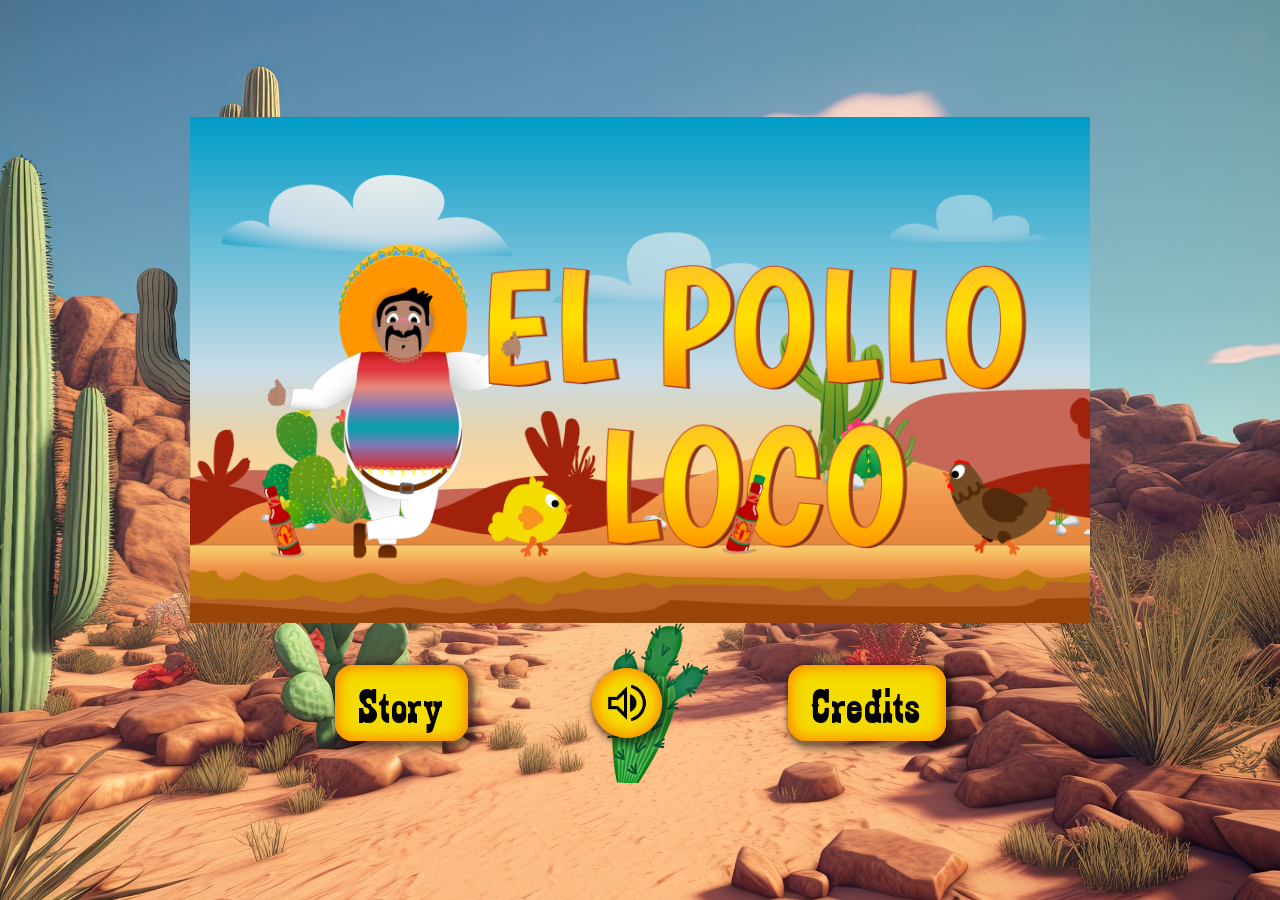
==== index.html @ 28e0bf61 "cleanup "game"-code; add "gameover"-flag" ====
<!DOCTYPE html>
<html lang="en">
<head>
  <meta charset="UTF-8">
  <meta name="viewport" content="width=device-width, initial-scale=1.0">
  <meta name="description" content="In this 2D game, you fight against hordes of chickens and a giant monster chicken in the Mexican pampas. Defeat them and enjoy the clucking and squawking of the crazy feathered creatures!">
  <link rel="icon" type="image/x-icon" href="./assets/favicon.png">
  <title>El pollo loco</title>
  <link rel="stylesheet" href="style.css">
  <script src="./constants/statusBarImages.js"></script>
  <script src="./constants/collectible-Images.js"></script>
  <script src="./constants/enemies-Images.js"></script>
  <script src="./constants/character-Images.js"></script>
  <script src="./models/sounds.class.js"></script>
  <script src="./models/drawable-object.class.js"></script>
  <script src="./models/movable-object.class.js"></script>
  <script src="./models/collectable-object.class.js"></script>
  <script src="./models/character.class.js"></script>
  <script src="./models/chicken.class.js"></script>
  <script src="./models/baby-chicken.class.js"></script>
  <script src="./models/cloud.class.js"></script>
  <script src="./models/status-bar.class.js"></script>
  <script src="./models/coin.class.js"></script>
  <script src="./models/bottle.class.js"></script>
  <script src="./models/world.class.js"></script>
  <script src="./models/dead-chicken.class.js"></script>
  <script src="./models/dead-babychicken.class.js"></script>
  <script src="./models/background-object.class.js"></script>
  <script src="./models/keyboard.class.js"></script>
  <script src="./models/level.class.js"></script>
  <script src="./models/endboss.class.js"></script>
  <script src="./models/throwable-object.class.js"></script>
  <script src="./levels/level1.js"></script>
  <script src="./js/game.js" defer></script>
  <script src="./js/navigation.js"></script>
</head>
<body onload="init()">

  <div class="container">
    <picture class="bg-picture">
      <source media="(min-width: 1200px)" srcset="./assets/backgrounds/desert-cacti-nature-xl.png"/>
      <source media="(min-width: 800px)" srcset="./assets/backgrounds/desert-cacti-nature-l.png"/>
      <source media="(min-width: 480px)" srcset="./assets/backgrounds/desert-cacti-nature-m.png"/>
      <source media="(min-width: 320px)" srcset="./assets/backgrounds/desert-cacti-nature-s.png"/>
      <img 
        src="./assets/backgrounds/desert-cacti-nature-xl.png" 
        alt="graphic of a desert" 
        class="bg-image">
    </picture>

    <div class="game vertical">
      <h1 id="title" class="d-none">El pollo loco</h1>
      <div id="frame" class="frame">
        <canvas id="canvas" width="720" height="480" class="d-none"></canvas>
        <div id="overlay">
          <!-- braucht es den parent-div eigentlich? -->
          <div id="informations" class="content-frame">
            <img src="./img/9_intro_outro_screens/start/startscreen_1.png" alt="start image El Pollo loco" class="content-frame">
          </div>
        </div>
      </div>
        
      <div id="infoBtns" class="buttons-div">
        <button class="title-button big" onclick="displayContent('story')">Story</button>
        <img src="./assets/dancing-cactus.gif" alt="dancing cactus" class="cactus" >
        <img id="soundIcon" src="./assets/volume_off.png" class="title-button circle sound icon">
        <button class="title-button big" onclick="displayContent('credits')">Credits</button>
      </div>

      <div id="gameBtns" class="buttons-div d-none">
        <img src="./assets/home.png" class="title-button circle icon" onclick="interruptGame()">
        <img id="muteBtn" src="./assets/volume_off.png" class="title-button circle icon gameBtn">
        <img src="./assets/fullscreen.png" class="title-button circle icon gameBtn" title="fullscreen mode" onclick="console.log('fullscreen')">
        <button class="title-button big restart d-none" onclick="home()">Restart</button>
      </div>
  </div>
</body>
</html>

<!-- https://www.youtube.com/watch?v=tlcEXDGo0oY -->
---- style.css ----
* {
  margin: 0;
  padding: 0;
  box-sizing: border-box;
}

@font-face {
  font-family: 'Zabars';
  src: url('./fonts/Zabars.ttf') format('truetype');
}

body {
  background-color: rgb(207, 138, 92);
  /* back#ground-color: rgb(123, 171, 185); */
  /* background-color: rgb(239, 188, 122); */
  /* background-color: linear-gradient(to bottom, rgb(123, 171, 185), rgb(207, 138, 92)); */
  font-family: 'Zabars', Arial, Helvetica, sans-serif;
}

.container {
  position: relative;
  display: flex;
  justify-content: center; /* zentriert Canvas */
  align-items: center;     /* zentriert vertikal */
  height: 100vh;           /* volle Höhe */
  overflow: hidden;        /* Bild nicht rausstehen lassen */
}

.cont-gap {
  gap: 40px;
}

/* Bild wie Background */
.bg-picture, 
.bg-image {
  position: absolute;
  top: 0;
  left: 0;
  width: 100%;
  height: 100%;
}

.bg-image {
  object-fit: cover;  /* genau wie background-size: cover */
  z-index: -1;        /* nach hinten legen */
}

h1 {
  font-size: 56px;
  color: rgb(244, 220, 0);
  letter-spacing: 4px;
  text-shadow: 4px 4px 4px rgb(0, 0, 0, 0.5);
}

.game {
  position: relative;
  z-index: 1;
  text-align: center;
}

.vertical {
  display: flex;
  flex-direction: column;
  /* gap: 32px */
}

canvas {
  display: block;
  margin: 0 auto;
  background-color: black;
}


.content-frame {
  max-width: 900px;
  min-width: 610px; /*neu, da credits sonst zu schmal*/
  height: 506px;
}

.buttons-div {
  max-width: 900px;
  height: auto;
  display: flex;
  justify-content: center;
  align-items: center;
  gap: 80px;
}

.cactus {
  width: 160px;
  height: 160px;
  position: relative;
}

.title-button {
  border: none;
  outline: none;
  background-color:rgb(244, 220, 0);
  box-shadow: inset 0 0 18px rgb(255, 140, 0),
    inset 0 0 12px rgb(255, 140, 0),
    2px 2px 3px 3px rgb(0, 0, 0, 0.2),
    4px 4px 6px 5px rgb(0, 0, 0, 0.35);
  border-radius: 18px;
  font-family: 'Zabars';
  cursor: pointer;
}

.big {
  padding: 14px 24px 8px;
  font-size: 48px;
  letter-spacing: 1.5px;
}

.medium {
  box-shadow: inset 0 0 13px rgb(255, 140, 0),
    inset 0 0 10px rgb(255, 140, 0);
  padding: 10px 20px 8px;
  font-size: 32px;
  letter-spacing: 1.5px;
}

.medium:hover {
  box-shadow: 3px 3px 6px 2px rgb(255, 140, 0, 0.7),
    -3px -3px 6px 2px rgb(255, 140, 0, 0.7);
  transition: all 225ms ease-in-out;
}

.icon {
  width: 70px;
  height: 70px;
}

.home {
  width: 65px;
  height: 50px;
  padding: 6px 12px;
}

.big:hover,
.circle:hover {
  box-shadow: -8px -8px 20px 6px rgb(255, 140, 0),
    8px 8px 20px 6px rgb(255, 140, 0);
  transition: all 225ms ease-in-out;
}

.circle {
  border-radius: 50px;
  padding: 10px;
}

.sound {
  position: absolute;
  margin-right:26px;
}

h1 {
  margin-bottom: 32px;
}

.content {
  background-color: rgb(254, 243, 185);
  border-radius: 24px;
  padding: 36px;
  letter-spacing: 0.9px;
  font-size: 36px;
  line-height: 40px;
  color: rgb(84, 39, 7);
  display: flex;
  flex-direction: column;
  row-gap: 26px;
}

.middle {
  display: flex;
  flex-direction: column;
  align-items: center;
}

.key {
  border: 2px solid rgb(84, 39, 7);
  border-radius: 12px;
  width: 50px;
  height: 50px;
  padding: 3px;
}

.moves td > img:nth-of-type(3) {
  padding: 0 12px;
}

table {
  border-collapse: collapse;
}

table a {
  color: rgb(127, 80, 29);
  text-decoration: none;
}

td, td > img {
  text-align: left;
  vertical-align: middle;
  height: 58px;
}

.moves tr > td:first-of-type {
  width: 130px;
}

.moves span {
  padding: 4px 12px 5px;
}

.credits tr > td:first-of-type {
  width: 260px;
}

.credits td {
  height: 44px;
  font-size: 32px;
}

/* final sequence */
.gameover {
  position: relative;
  width: 720px;
  height: 480px;
}

.gameover > img {
  width: 100%;
  height: 100%;
}

.frame {
  width: 900px; 
  height: 506px; 
  position: relative; 
  display: flex; 
  justify-content:center;
}

.overlay {
  position: absolute;
  inset: 0;
  z-index: 6;
  animation: scaleFinalImage 1.5s ease-in-out forwards;

  /* background-color: brown; */
  /* margin: auto; */
}

@keyframes scaleFinalImage {
  0% {
    scale: 0.3;
  }
  30% {
    scale: 0.3;
  }
  100% {
    scale: 0.75;
  }
}

.d-none {
  display: none;
}


/* .container {
  
  position: relative;
  width: 100%;
  height: 100vh; */
  /* background-color: rgb(239, 188, 122); */
/* } */

/* .container > img {
  width: 1900px;
  height: auto;
  object-fit: cover;

    position: absolute;
  top: 0;
  left: 0;
  bottom: 0;
  right: 0;
} */

/* .container > picture { */
/* .container > img { */
  /* position: relative; */
  /* width: 1600px; */
  /* height: 100%; */

  /* object-fit: cover;
} */

/* .game { */
  /* position: absolute;
  top: 0;
  left: 0;
  bottom: 0;
  right: 0; */

  /* width: auto;
  margin: auto;
  z-index: 2;
    display: flex;
  flex-direction: column;
  align-items: center;
  justify-content: center;
} */

/* canvas { */
  /* position: absolute;
  top: 0;
  left: 0;
  bottom: 0;
  right: 0;
  width: auto;
  margin: auto;
  z-index: 2; */

  /* background-color: black;
} */
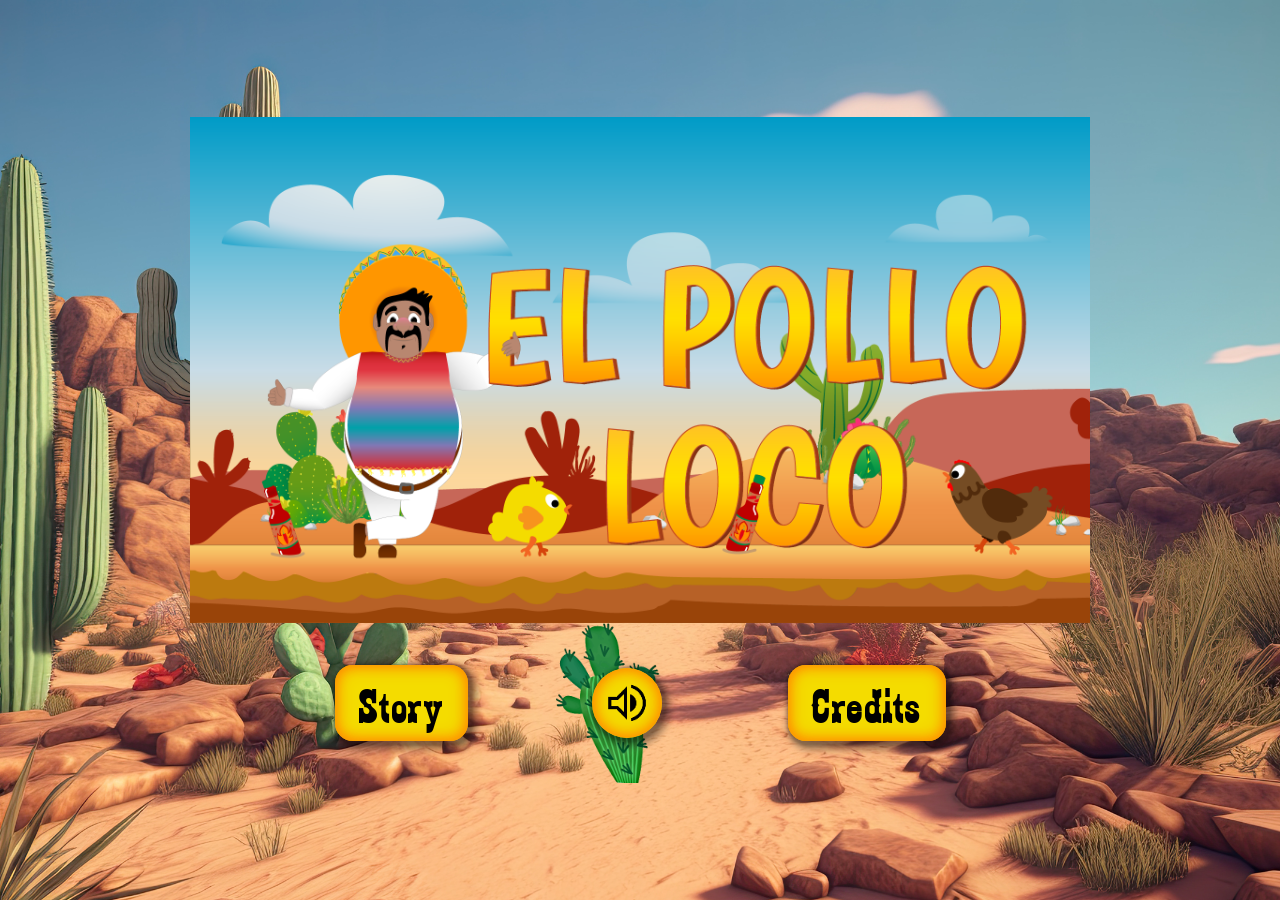
==== commit 973761e5: "html and css shortened; adapt relied functions, move three functions from world to game.js" ====
--- a/index.html
+++ b/index.html
@@ -1,80 +1,74 @@
 <!DOCTYPE html>
 <html lang="en">
-<head>
-  <meta charset="UTF-8">
-  <meta name="viewport" content="width=device-width, initial-scale=1.0">
-  <meta name="description" content="In this 2D game, you fight against hordes of chickens and a giant monster chicken in the Mexican pampas. Defeat them and enjoy the clucking and squawking of the crazy feathered creatures!">
-  <link rel="icon" type="image/x-icon" href="./assets/favicon.png">
-  <title>El pollo loco</title>
-  <link rel="stylesheet" href="style.css">
-  <script src="./constants/statusBarImages.js"></script>
-  <script src="./constants/collectible-Images.js"></script>
-  <script src="./constants/enemies-Images.js"></script>
-  <script src="./constants/character-Images.js"></script>
-  <script src="./models/sounds.class.js"></script>
-  <script src="./models/drawable-object.class.js"></script>
-  <script src="./models/movable-object.class.js"></script>
-  <script src="./models/collectable-object.class.js"></script>
-  <script src="./models/character.class.js"></script>
-  <script src="./models/chicken.class.js"></script>
-  <script src="./models/baby-chicken.class.js"></script>
-  <script src="./models/cloud.class.js"></script>
-  <script src="./models/status-bar.class.js"></script>
-  <script src="./models/coin.class.js"></script>
-  <script src="./models/bottle.class.js"></script>
-  <script src="./models/world.class.js"></script>
-  <script src="./models/dead-chicken.class.js"></script>
-  <script src="./models/dead-babychicken.class.js"></script>
-  <script src="./models/background-object.class.js"></script>
-  <script src="./models/keyboard.class.js"></script>
-  <script src="./models/level.class.js"></script>
-  <script src="./models/endboss.class.js"></script>
-  <script src="./models/throwable-object.class.js"></script>
-  <script src="./levels/level1.js"></script>
-  <script src="./js/game.js" defer></script>
-  <script src="./js/navigation.js"></script>
-</head>
-<body onload="init()">
+  <head>
+    <meta charset="UTF-8">
+    <meta name="viewport" content="width=device-width, initial-scale=1.0">
+    <meta name="description" content="In this 2D game, you fight against hordes of chickens and a giant monster chicken in the Mexican pampas. Defeat them and enjoy the clucking and squawking of the crazy feathered creatures!">
+    <link rel="icon" type="image/x-icon" href="./assets/favicon.png">
+    <title>El pollo loco</title>
+    <link rel="stylesheet" href="style.css">
+    <script src="./constants/statusBarImages.js"></script>
+    <script src="./constants/collectible-Images.js"></script>
+    <script src="./constants/enemies-Images.js"></script>
+    <script src="./constants/character-Images.js"></script>
+    <script src="./models/sounds.class.js"></script>
+    <script src="./models/drawable-object.class.js"></script>
+    <script src="./models/movable-object.class.js"></script>
+    <script src="./models/collectable-object.class.js"></script>
+    <script src="./models/character.class.js"></script>
+    <script src="./models/chicken.class.js"></script>
+    <script src="./models/baby-chicken.class.js"></script>
+    <script src="./models/cloud.class.js"></script>
+    <script src="./models/status-bar.class.js"></script>
+    <script src="./models/coin.class.js"></script>
+    <script src="./models/bottle.class.js"></script>
+    <script src="./models/world.class.js"></script>
+    <script src="./models/dead-chicken.class.js"></script>
+    <script src="./models/dead-babychicken.class.js"></script>
+    <script src="./models/background-object.class.js"></script>
+    <script src="./models/keyboard.class.js"></script>
+    <script src="./models/level.class.js"></script>
+    <script src="./models/endboss.class.js"></script>
+    <script src="./models/throwable-object.class.js"></script>
+    <script src="./levels/level1.js"></script>
+    <script src="./js/game.js" defer></script>
+    <script src="./js/templates.js"></script>
+  </head>
 
-  <div class="container">
-    <picture class="bg-picture">
-      <source media="(min-width: 1200px)" srcset="./assets/backgrounds/desert-cacti-nature-xl.png"/>
-      <source media="(min-width: 800px)" srcset="./assets/backgrounds/desert-cacti-nature-l.png"/>
-      <source media="(min-width: 480px)" srcset="./assets/backgrounds/desert-cacti-nature-m.png"/>
-      <source media="(min-width: 320px)" srcset="./assets/backgrounds/desert-cacti-nature-s.png"/>
-      <img 
-        src="./assets/backgrounds/desert-cacti-nature-xl.png" 
-        alt="graphic of a desert" 
-        class="bg-image">
-    </picture>
+  <body onload="init()">
+    <div class="container">
+      <picture class="bg-picture">
+        <source media="(min-width: 1200px)" srcset="./assets/backgrounds/desert-cacti-nature-xl.png"/>
+        <source media="(min-width: 800px)" srcset="./assets/backgrounds/desert-cacti-nature-l.png"/>
+        <source media="(min-width: 480px)" srcset="./assets/backgrounds/desert-cacti-nature-m.png"/>
+        <source media="(min-width: 320px)" srcset="./assets/backgrounds/desert-cacti-nature-s.png"/>
+        <img src="./assets/backgrounds/desert-cacti-nature-xl.png" alt="graphic of a desert" class="bg-image">
+      </picture>
 
-    <div class="game vertical">
-      <h1 id="title" class="d-none">El pollo loco</h1>
-      <div id="frame" class="frame">
-        <canvas id="canvas" width="720" height="480" class="d-none"></canvas>
-        <div id="overlay">
-          <!-- braucht es den parent-div eigentlich? -->
-          <div id="informations" class="content-frame">
-            <img src="./img/9_intro_outro_screens/start/startscreen_1.png" alt="start image El Pollo loco" class="content-frame">
-          </div>
+      <div class="display">
+        <h1 id="title" class="d-none">El pollo loco</h1>
+        <div id="frame" class="frame">
+          <canvas id="canvas" width="720" height="480" class="d-none"></canvas>
+          <div id="overlay" class="overlay">
+            <img src="./img/9_intro_outro_screens/start/startscreen_1.png" alt="start image El Pollo loco" class="overlay">
         </div>
       </div>
-        
+          
       <div id="infoBtns" class="buttons-div">
         <button class="title-button big" onclick="displayContent('story')">Story</button>
         <img src="./assets/dancing-cactus.gif" alt="dancing cactus" class="cactus" >
-        <img id="soundIcon" src="./assets/volume_off.png" class="title-button circle sound icon">
+        <img id="soundIcon" src="./assets/volume_off.png" class="title-button circle icon sound">
         <button class="title-button big" onclick="displayContent('credits')">Credits</button>
       </div>
 
-      <div id="gameBtns" class="buttons-div d-none">
+      <div id="gameBtns" class="buttons-div vertical-space d-none">
         <img src="./assets/home.png" class="title-button circle icon" onclick="interruptGame()">
         <img id="muteBtn" src="./assets/volume_off.png" class="title-button circle icon gameBtn">
         <img src="./assets/fullscreen.png" class="title-button circle icon gameBtn" title="fullscreen mode" onclick="console.log('fullscreen')">
         <button class="title-button big restart d-none" onclick="home()">Restart</button>
       </div>
-  </div>
-</body>
+    </div>
+  </body>
 </html>
 
-<!-- https://www.youtube.com/watch?v=tlcEXDGo0oY -->+<!--Tastencode: https://www.youtube.com/watch?v=tlcEXDGo0oY -->
--- a/style.css
+++ b/style.css
@@ -11,26 +11,19 @@
 
 body {
   background-color: rgb(207, 138, 92);
-  /* back#ground-color: rgb(123, 171, 185); */
-  /* background-color: rgb(239, 188, 122); */
-  /* background-color: linear-gradient(to bottom, rgb(123, 171, 185), rgb(207, 138, 92)); */
+  /* background-color: rgb(123, 171, 185); */
   font-family: 'Zabars', Arial, Helvetica, sans-serif;
 }
 
 .container {
   position: relative;
   display: flex;
-  justify-content: center; /* zentriert Canvas */
-  align-items: center;     /* zentriert vertikal */
-  height: 100vh;           /* volle Höhe */
-  overflow: hidden;        /* Bild nicht rausstehen lassen */
-}
-
-.cont-gap {
-  gap: 40px;
-}
-
-/* Bild wie Background */
+  justify-content: center;
+  align-items: center;
+  height: 100vh;
+  overflow: hidden;
+}
+
 .bg-picture, 
 .bg-image {
   position: absolute;
@@ -38,11 +31,16 @@
   left: 0;
   width: 100%;
   height: 100%;
-}
-
-.bg-image {
-  object-fit: cover;  /* genau wie background-size: cover */
-  z-index: -1;        /* nach hinten legen */
+  object-fit: cover;
+  /* z-index: -1;        nach hinten legen */
+}
+
+.display {
+  /* position: relative; */
+  z-index: 1;
+  text-align: center;
+  display: flex;
+  flex-direction: column;
 }
 
 h1 {
@@ -50,18 +48,15 @@
   color: rgb(244, 220, 0);
   letter-spacing: 4px;
   text-shadow: 4px 4px 4px rgb(0, 0, 0, 0.5);
-}
-
-.game {
-  position: relative;
-  z-index: 1;
-  text-align: center;
-}
-
-.vertical {
-  display: flex;
-  flex-direction: column;
-  /* gap: 32px */
+  margin-bottom: 32px;
+}
+
+.frame {
+  width: 900px; 
+  height: 506px; 
+  position: relative; 
+  display: flex; 
+  justify-content:center;
 }
 
 canvas {
@@ -70,13 +65,13 @@
   background-color: black;
 }
 
-
-.content-frame {
+.overlay {
   max-width: 900px;
   min-width: 610px; /*neu, da credits sonst zu schmal*/
   height: 506px;
 }
 
+
 .buttons-div {
   max-width: 900px;
   height: auto;
@@ -86,10 +81,8 @@
   gap: 80px;
 }
 
-.cactus {
-  width: 160px;
-  height: 160px;
-  position: relative;
+.vertical-space {
+  margin-top: 42px;
 }
 
 .title-button {
@@ -105,13 +98,72 @@
   cursor: pointer;
 }
 
+.circle {
+  border-radius: 50px;
+  padding: 10px;
+}
+
 .big {
   padding: 14px 24px 8px;
   font-size: 48px;
   letter-spacing: 1.5px;
 }
 
-.medium {
+.big:hover,
+.circle:hover {
+  box-shadow: -8px -8px 20px 6px rgb(255, 140, 0),
+    8px 8px 20px 6px rgb(255, 140, 0);
+  transition: all 225ms ease-in-out;
+}
+
+.icon {
+  width: 70px;
+  height: 70px;
+}
+
+.cactus {
+  width: 160px;
+  height: 160px;
+  position: relative;
+}
+
+.sound {
+  position: absolute;
+  margin-right:26px;
+}
+
+/* styles used in templates only */
+
+.template {
+  background-color: rgb(254, 243, 185);
+  border-radius: 24px;
+  padding: 36px;
+  display: flex;
+  flex-direction: column;
+  row-gap: 26px;
+  color: rgb(84, 39, 7);
+  font-size: 36px;
+  line-height: 40px;
+  letter-spacing: 0.9px;
+}
+
+.centered {
+  align-items: center;
+}
+
+/* 2nd template only */
+.narrow-gap {
+  row-gap: 4px;
+}
+
+.footnote-div {
+  display: flex;
+  flex-direction: column;
+  row-gap: 24px;
+}
+
+
+.medium-size {
   box-shadow: inset 0 0 13px rgb(255, 140, 0),
     inset 0 0 10px rgb(255, 140, 0);
   padding: 10px 20px 8px;
@@ -119,15 +171,10 @@
   letter-spacing: 1.5px;
 }
 
-.medium:hover {
+.medium-size:hover {
   box-shadow: 3px 3px 6px 2px rgb(255, 140, 0, 0.7),
     -3px -3px 6px 2px rgb(255, 140, 0, 0.7);
   transition: all 225ms ease-in-out;
-}
-
-.icon {
-  width: 70px;
-  height: 70px;
 }
 
 .home {
@@ -136,44 +183,10 @@
   padding: 6px 12px;
 }
 
-.big:hover,
-.circle:hover {
-  box-shadow: -8px -8px 20px 6px rgb(255, 140, 0),
-    8px 8px 20px 6px rgb(255, 140, 0);
-  transition: all 225ms ease-in-out;
-}
-
-.circle {
-  border-radius: 50px;
-  padding: 10px;
-}
-
-.sound {
-  position: absolute;
-  margin-right:26px;
-}
-
-h1 {
-  margin-bottom: 32px;
-}
-
-.content {
-  background-color: rgb(254, 243, 185);
-  border-radius: 24px;
-  padding: 36px;
-  letter-spacing: 0.9px;
-  font-size: 36px;
-  line-height: 40px;
-  color: rgb(84, 39, 7);
-  display: flex;
-  flex-direction: column;
-  row-gap: 26px;
-}
-
-.middle {
-  display: flex;
-  flex-direction: column;
-  align-items: center;
+/* table formating (moves, credits) */
+
+table {
+  border-collapse: collapse;
 }
 
 .key {
@@ -184,12 +197,38 @@
   padding: 3px;
 }
 
-.moves td > img:nth-of-type(3) {
+.moves td, td > img {
+  text-align: left;
+  vertical-align: middle;
+  height: 58px;
+}
+
+.moves tr > td:first-of-type {
+  width: 130px;
+}
+
+.moves span {
+  padding: 4px 12px 5px;
+}
+
+.small-text {
+  font-size: 28px;
+}
+
+/* für die btns mit Text: */
+/* .moves td > img:nth-of-type(3) {
   padding: 0 12px;
-}
-
-table {
-  border-collapse: collapse;
+} */
+
+
+
+.credits tr > td:first-of-type {
+  width: 260px;
+}
+
+.credits td {
+  height: 44px;
+  font-size: 32px;
 }
 
 table a {
@@ -197,28 +236,6 @@
   text-decoration: none;
 }
 
-td, td > img {
-  text-align: left;
-  vertical-align: middle;
-  height: 58px;
-}
-
-.moves tr > td:first-of-type {
-  width: 130px;
-}
-
-.moves span {
-  padding: 4px 12px 5px;
-}
-
-.credits tr > td:first-of-type {
-  width: 260px;
-}
-
-.credits td {
-  height: 44px;
-  font-size: 32px;
-}
 
 /* final sequence */
 .gameover {
@@ -232,22 +249,11 @@
   height: 100%;
 }
 
-.frame {
-  width: 900px; 
-  height: 506px; 
-  position: relative; 
-  display: flex; 
-  justify-content:center;
-}
-
-.overlay {
+.final-image {
   position: absolute;
   inset: 0;
   z-index: 6;
   animation: scaleFinalImage 1.5s ease-in-out forwards;
-
-  /* background-color: brown; */
-  /* margin: auto; */
 }
 
 @keyframes scaleFinalImage {
@@ -262,65 +268,7 @@
   }
 }
 
+
 .d-none {
   display: none;
-}
-
-
-/* .container {
-  
-  position: relative;
-  width: 100%;
-  height: 100vh; */
-  /* background-color: rgb(239, 188, 122); */
-/* } */
-
-/* .container > img {
-  width: 1900px;
-  height: auto;
-  object-fit: cover;
-
-    position: absolute;
-  top: 0;
-  left: 0;
-  bottom: 0;
-  right: 0;
-} */
-
-/* .container > picture { */
-/* .container > img { */
-  /* position: relative; */
-  /* width: 1600px; */
-  /* height: 100%; */
-
-  /* object-fit: cover;
-} */
-
-/* .game { */
-  /* position: absolute;
-  top: 0;
-  left: 0;
-  bottom: 0;
-  right: 0; */
-
-  /* width: auto;
-  margin: auto;
-  z-index: 2;
-    display: flex;
-  flex-direction: column;
-  align-items: center;
-  justify-content: center;
-} */
-
-/* canvas { */
-  /* position: absolute;
-  top: 0;
-  left: 0;
-  bottom: 0;
-  right: 0;
-  width: auto;
-  margin: auto;
-  z-index: 2; */
-
-  /* background-color: black;
-} */+}
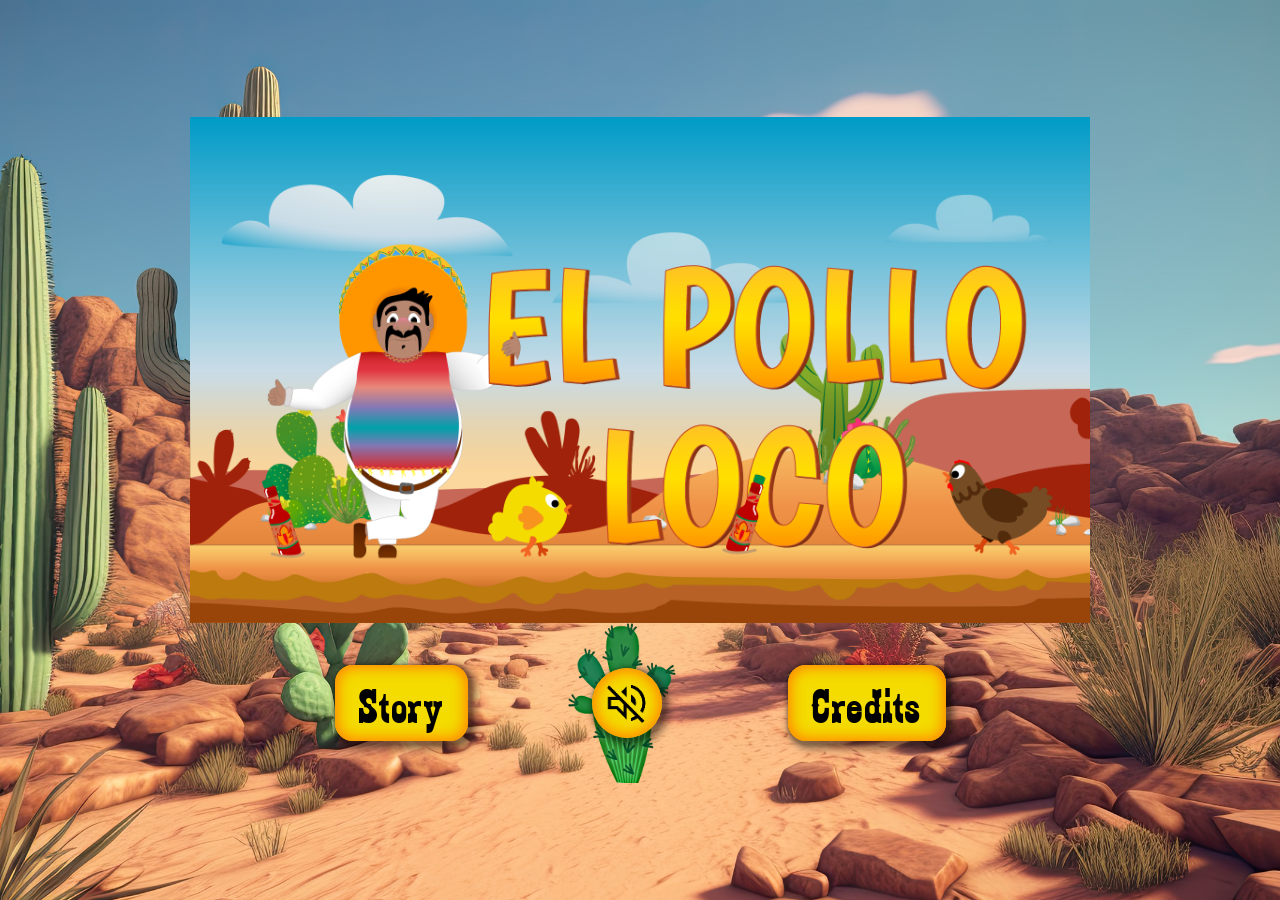
==== commit 4c6a1b3a: "feature: fullscreen-mode (unfinished)" ====
--- a/index.html
+++ b/index.html
@@ -51,21 +51,23 @@
           <canvas id="canvas" width="720" height="480" class="d-none"></canvas>
           <div id="overlay" class="overlay">
             <img src="./img/9_intro_outro_screens/start/startscreen_1.png" alt="start image El Pollo loco" class="overlay">
+          </div>
         </div>
       </div>
           
-      <div id="infoBtns" class="buttons-div">
+      <div id="infoBtns" class="buttons-div index-One">
         <button class="title-button big" onclick="displayContent('story')">Story</button>
         <img src="./assets/dancing-cactus.gif" alt="dancing cactus" class="cactus" >
         <img id="soundIcon" src="./assets/volume_off.png" class="title-button circle icon sound">
         <button class="title-button big" onclick="displayContent('credits')">Credits</button>
       </div>
 
-      <div id="gameBtns" class="buttons-div vertical-space d-none">
-        <img src="./assets/home.png" class="title-button circle icon" onclick="interruptGame()">
+      <div id="gameBtns" class="buttons-div vertical-space index-One d-none">
+        <!-- <img src="./assets/home.png" class="title-button circle icon" onclick="interruptGame()">
         <img id="muteBtn" src="./assets/volume_off.png" class="title-button circle icon gameBtn">
-        <img src="./assets/fullscreen.png" class="title-button circle icon gameBtn" title="fullscreen mode" onclick="console.log('fullscreen')">
-        <button class="title-button big restart d-none" onclick="home()">Restart</button>
+        <img id="muteBtn" src="./assets/volume_off.png" class="title-button circle icon gameBtn" onclick="handleMuteBtn()">
+        <img src="./assets/fullscreen.png" class="title-button circle icon gameBtn" title="fullscreen mode" onclick="toggleFullscreen()">
+        <button class="title-button big restart d-none" onclick="home()">Restart</button> -->
       </div>
     </div>
   </body>
--- a/style.css
+++ b/style.css
@@ -22,6 +22,8 @@
   align-items: center;
   height: 100vh;
   overflow: hidden;
+
+  flex-direction: column;
 }
 
 .bg-picture, 
@@ -57,6 +59,8 @@
   position: relative; 
   display: flex; 
   justify-content:center;
+
+  
 }
 
 canvas {
@@ -79,6 +83,10 @@
   justify-content: center;
   align-items: center;
   gap: 80px;
+}
+
+.index-One {
+  z-index: 1;
 }
 
 .vertical-space {
@@ -211,16 +219,14 @@
   padding: 4px 12px 5px;
 }
 
+/* "L" is not verticaly centered with normal padding */
+.moves span.vertical-position {
+  padding: 6px 12px 2px;
+}
+
 .small-text {
   font-size: 28px;
 }
-
-/* für die btns mit Text: */
-/* .moves td > img:nth-of-type(3) {
-  padding: 0 12px;
-} */
-
-
 
 .credits tr > td:first-of-type {
   width: 260px;
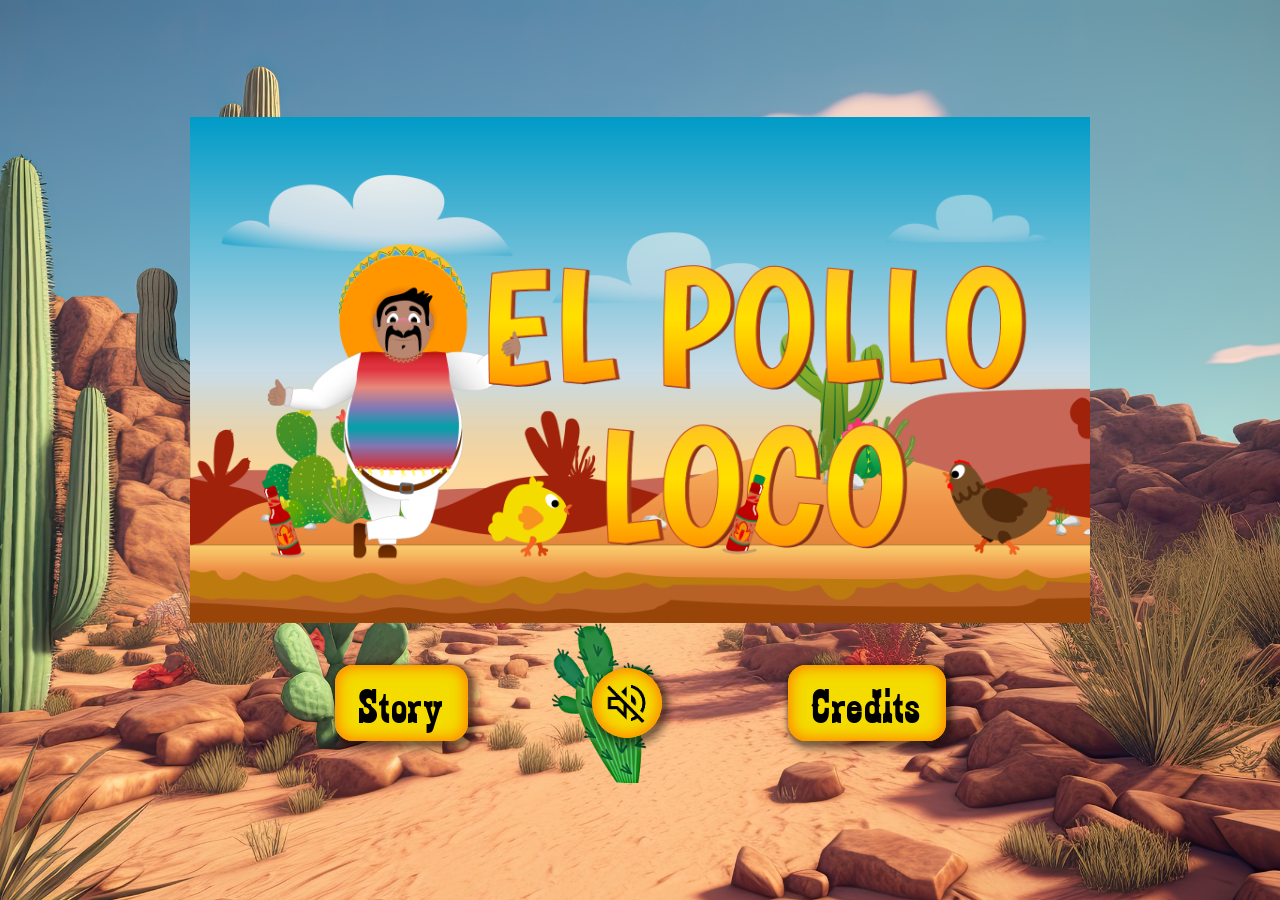
==== commit 9380e333: "finished:  fullscreen on/off. Repaired mute btn in game" ====
--- a/index.html
+++ b/index.html
@@ -50,7 +50,8 @@
         <div id="frame" class="frame">
           <canvas id="canvas" width="720" height="480" class="d-none"></canvas>
           <div id="overlay" class="overlay">
-            <img src="./img/9_intro_outro_screens/start/startscreen_1.png" alt="start image El Pollo loco" class="overlay">
+            <!-- <img src="./img/9_intro_outro_screens/start/startscreen_1.png" alt="start image El Pollo loco" class="overlay"> -->
+            <img src="./img/9_intro_outro_screens/start/startscreen_1.png" alt="start image El Pollo loco">
           </div>
         </div>
       </div>
@@ -62,7 +63,8 @@
         <button class="title-button big" onclick="displayContent('credits')">Credits</button>
       </div>
 
-      <div id="gameBtns" class="buttons-div vertical-space index-One d-none">
+      <div id="gameBtns" class="d-none">
+      <!-- <div id="gameBtns" class="buttons-div vertical-space index-One d-none"> -->
         <!-- <img src="./assets/home.png" class="title-button circle icon" onclick="interruptGame()">
         <img id="muteBtn" src="./assets/volume_off.png" class="title-button circle icon gameBtn">
         <img id="muteBtn" src="./assets/volume_off.png" class="title-button circle icon gameBtn" onclick="handleMuteBtn()">
--- a/style.css
+++ b/style.css
@@ -34,7 +34,7 @@
   width: 100%;
   height: 100%;
   object-fit: cover;
-  /* z-index: -1;        nach hinten legen */
+  z-index: -1;       /*  nach hinten legen */
 }
 
 .display {
@@ -59,8 +59,6 @@
   position: relative; 
   display: flex; 
   justify-content:center;
-
-  
 }
 
 canvas {
@@ -70,11 +68,36 @@
 }
 
 .overlay {
+  position: absolute;
+  /* left: 0;
+  right: 0;
+  top: 0;
+  bottom: 0; */
+  inset: 0;
+  display: flex;
+  justify-content: center;
+
+  /* max-width: 900px; */
+  /*min-width: 610px; /*neu, da credits sonst zu schmal*/
+
+  height: fit-content; /* sieht gut aus*/
+
+  z-index: 3;
+}
+
+.overlay > img {
   max-width: 900px;
   min-width: 610px; /*neu, da credits sonst zu schmal*/
   height: 506px;
 }
 
+.fullscreen-overlay {
+  height: 100%;
+  width: 100%;
+  display: flex;
+  align-items: flex-end;
+  padding-bottom: 15px;
+}
 
 .buttons-div {
   max-width: 900px;
@@ -86,7 +109,7 @@
 }
 
 .index-One {
-  z-index: 1;
+  z-index: 2;
 }
 
 .vertical-space {
@@ -170,7 +193,6 @@
   row-gap: 24px;
 }
 
-
 .medium-size {
   box-shadow: inset 0 0 13px rgb(255, 140, 0),
     inset 0 0 10px rgb(255, 140, 0);
@@ -274,7 +296,6 @@
   }
 }
 
-
 .d-none {
   display: none;
 }
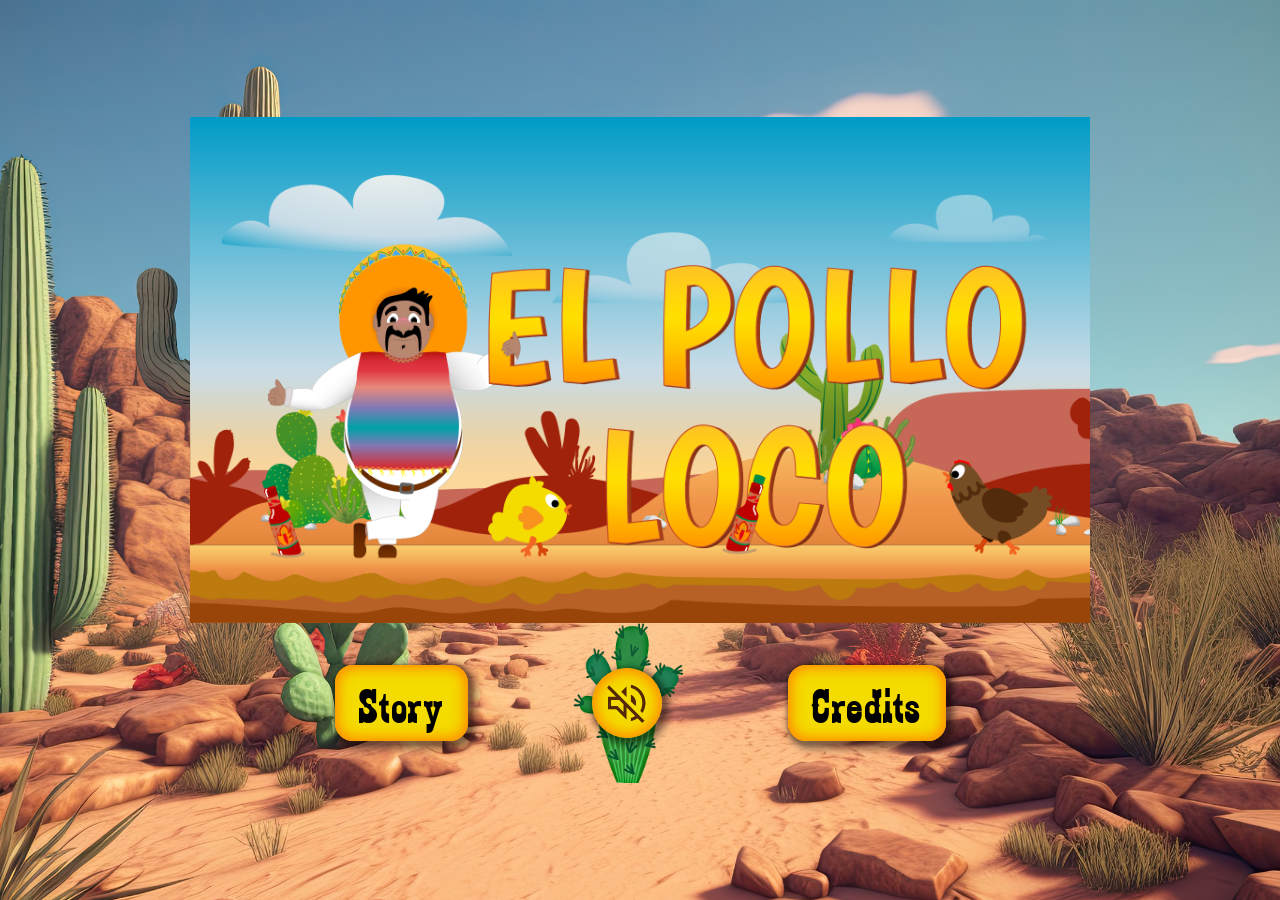
==== commit 222ebb89: "mobile styling; feature: pause, resume;" ====
--- a/index.html
+++ b/index.html
@@ -50,26 +50,19 @@
         <div id="frame" class="frame">
           <canvas id="canvas" width="720" height="480" class="d-none"></canvas>
           <div id="overlay" class="overlay">
-            <!-- <img src="./img/9_intro_outro_screens/start/startscreen_1.png" alt="start image El Pollo loco" class="overlay"> -->
             <img src="./img/9_intro_outro_screens/start/startscreen_1.png" alt="start image El Pollo loco">
           </div>
         </div>
       </div>
           
       <div id="infoBtns" class="buttons-div index-One">
-        <button class="title-button big" onclick="displayContent('story')">Story</button>
+        <button class="yellow-button big" onclick="displayContent('story')">Story</button>
         <img src="./assets/dancing-cactus.gif" alt="dancing cactus" class="cactus" >
-        <img id="soundIcon" src="./assets/volume_off.png" class="title-button circle icon sound">
-        <button class="title-button big" onclick="displayContent('credits')">Credits</button>
+        <img id="soundIcon" src="./assets/volume_off_brown.png" class="yellow-button circle icon sound">
+        <button class="yellow-button big" onclick="displayContent('credits')">Credits</button>
       </div>
 
       <div id="gameBtns" class="d-none">
-      <!-- <div id="gameBtns" class="buttons-div vertical-space index-One d-none"> -->
-        <!-- <img src="./assets/home.png" class="title-button circle icon" onclick="interruptGame()">
-        <img id="muteBtn" src="./assets/volume_off.png" class="title-button circle icon gameBtn">
-        <img id="muteBtn" src="./assets/volume_off.png" class="title-button circle icon gameBtn" onclick="handleMuteBtn()">
-        <img src="./assets/fullscreen.png" class="title-button circle icon gameBtn" title="fullscreen mode" onclick="toggleFullscreen()">
-        <button class="title-button big restart d-none" onclick="home()">Restart</button> -->
       </div>
     </div>
   </body>
--- a/style.css
+++ b/style.css
@@ -38,7 +38,6 @@
 }
 
 .display {
-  /* position: relative; */
   z-index: 1;
   text-align: center;
   display: flex;
@@ -80,23 +79,28 @@
   /* max-width: 900px; */
   /*min-width: 610px; /*neu, da credits sonst zu schmal*/
 
-  height: fit-content; /* sieht gut aus*/
-
+  height: fit-content; /* für Vorspann wichtig */
   z-index: 3;
 }
 
 .overlay > img {
   max-width: 900px;
-  min-width: 610px; /*neu, da credits sonst zu schmal*/
+  min-width: 610px; /* credits sonst zu schmal*/
   height: 506px;
 }
 
 .fullscreen-overlay {
   height: 100%;
   width: 100%;
-  display: flex;
   align-items: flex-end;
-  padding-bottom: 15px;
+  padding: 20px 20px;
+}
+
+.mobile-overlay {
+  height: 100%;
+  width: 100%;
+  align-items: space-between;
+  padding: 32px 40px 20px;
 }
 
 .buttons-div {
@@ -108,7 +112,7 @@
   gap: 80px;
 }
 
-.index-One {
+.index-Two {
   z-index: 2;
 }
 
@@ -116,7 +120,7 @@
   margin-top: 42px;
 }
 
-.title-button {
+.yellow-button {
   border: none;
   outline: none;
   background-color:rgb(244, 220, 0);
@@ -141,7 +145,8 @@
 }
 
 .big:hover,
-.circle:hover {
+.circle:hover,
+.active-btn {
   box-shadow: -8px -8px 20px 6px rgb(255, 140, 0),
     8px 8px 20px 6px rgb(255, 140, 0);
   transition: all 225ms ease-in-out;
@@ -262,6 +267,32 @@
 table a {
   color: rgb(127, 80, 29);
   text-decoration: none;
+}
+
+/* mobile controls overlay */
+.mobile-game-btns-container {
+  /* inset: 0; */
+  width: 100%;
+  display: flex;
+  flex-direction: column;
+  justify-content: space-between;
+  padding-bottom: 10px;
+}
+
+.mob-bar-top {
+  display: flex;
+  justify-content: center;
+  gap: 80px;
+}
+
+.mob-bar-bottom {
+  display: flex;
+  justify-content: space-between;
+}
+
+.mob-btn-group {
+  display: flex;
+  gap: 80px;
 }
 
 
@@ -296,6 +327,10 @@
   }
 }
 
+.hidden {
+  visibility: hidden;
+}
+
 .d-none {
   display: none;
 }
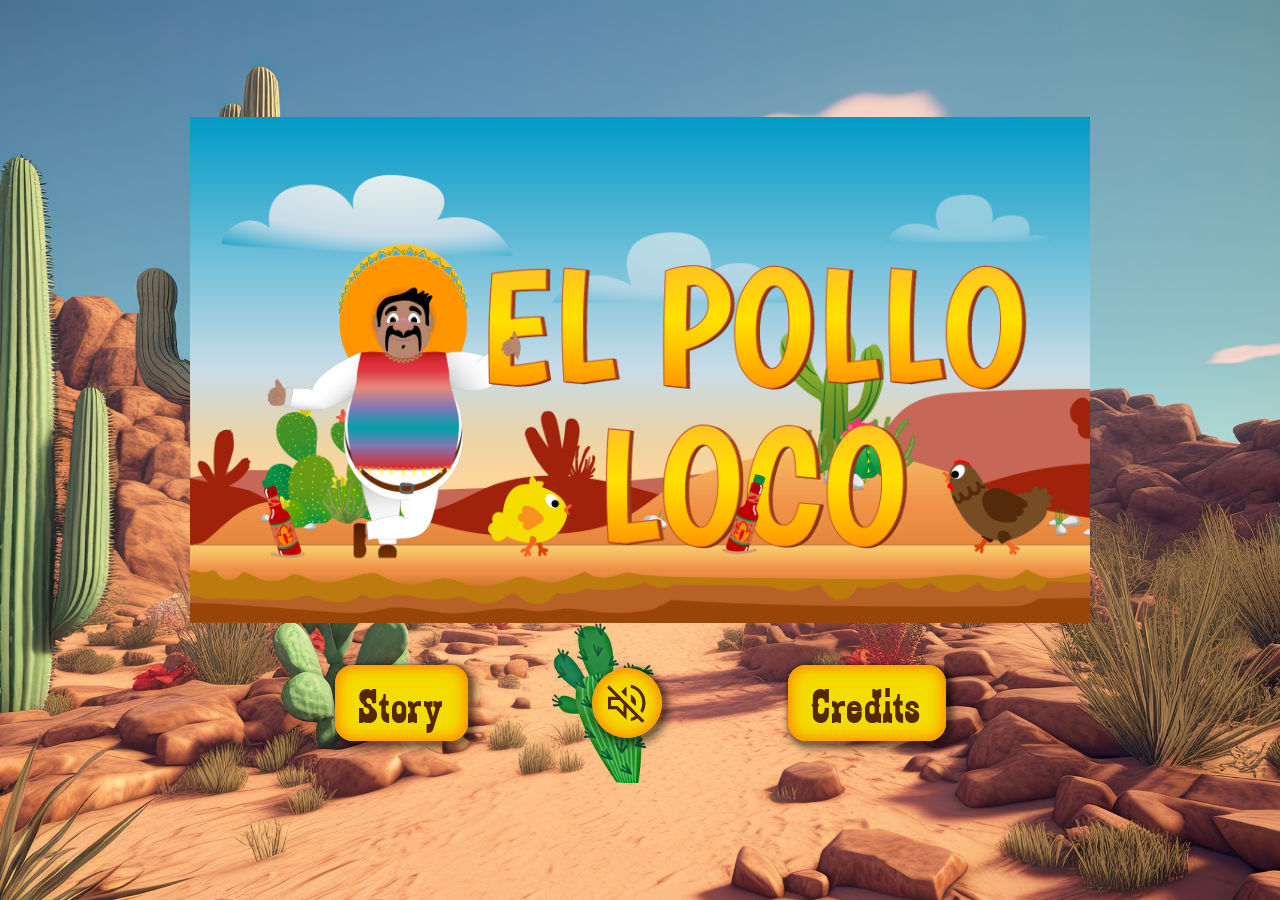
==== commit c9d13835: "feature: add loading spinner, orientation detection" ====
--- a/index.html
+++ b/index.html
@@ -37,6 +37,22 @@
 
   <body onload="init()">
     <div class="container">
+      <div id="loading-spinner" class="spinner-div">
+        <div class="spinner-bkg">
+          <img src="./assets/two_chicken1.gif">
+        </div>
+        <h2>Loading...</h2>
+      </div>
+
+      <div id="orientation" class="orientation-div d-none">
+        <picture class="message-landscape">
+          <!-- <source media="(min-width: 800px)" srcset="./assets/backgrounds/desert-cacti-nature-sqr.png"/> -->
+          <source media="(min-width: 280px)" srcset="./assets/backgrounds/desert-cacti-nature-sqr.png"/>
+          <img src="./assets/backgrounds/desert-cacti-nature-sqr.png" alt="graphic of a desert" class="#">
+        </picture>
+        <p id="message" class="orientation-text"></p>
+      </div>
+
       <picture class="bg-picture">
         <source media="(min-width: 1200px)" srcset="./assets/backgrounds/desert-cacti-nature-xl.png"/>
         <source media="(min-width: 800px)" srcset="./assets/backgrounds/desert-cacti-nature-l.png"/>
--- a/style.css
+++ b/style.css
@@ -22,13 +22,64 @@
   align-items: center;
   height: 100vh;
   overflow: hidden;
-
-  flex-direction: column;
+  flex-direction: column;
+}
+
+.spinner-div {
+  position: absolute;
+  inset: 0;
+  display: flex;
+  flex-direction: column;
+  justify-content: center;
+  align-items: center;
+  z-index: 8;
+  background-color: rgb(84, 39, 7);
+  color: rgb(244, 220, 0);
+  font-size: 42px;
+  letter-spacing: 4.5px;
+  row-gap: 32px;
+}
+
+.spinner-bkg {
+  width: 300px;
+  height: 300px;
+  background-image: url('./assets/landscape_vignette.png');
+  background-size: cover;
+  display: flex;
+  justify-content: center;
+  align-items: center;
+  padding-top: 60px;
+  padding-right: 45px;
+}
+
+.orientation-div,
+.orientation-text {
+  position: absolute; /* zu container */
+  inset: 0;
+  z-index: 6;
+  height: 100%;
+  width: 100%;
+  display: flex;
+  justify-content: center;
+  align-items: center;
+}
+
+.orientation-text {
+  z-index: 7;
+  color: rgb(244, 220, 0);
+  font-size: 48px;
+  letter-spacing: 3px;
+  text-shadow: 4px 4px 4px rgb(0, 0, 0, 0.5);
+}
+
+.message-landscape {
+  /* width: 100%; */
+  width: auto;
 }
 
 .bg-picture, 
 .bg-image {
-  position: absolute;
+  position: absolute; /* zu container */
   top: 0;
   left: 0;
   width: 100%;
@@ -36,6 +87,7 @@
   object-fit: cover;
   z-index: -1;       /*  nach hinten legen */
 }
+
 
 .display {
   z-index: 1;
@@ -131,6 +183,7 @@
   border-radius: 18px;
   font-family: 'Zabars';
   cursor: pointer;
+  color: rgb(84, 39, 7)
 }
 
 .circle {
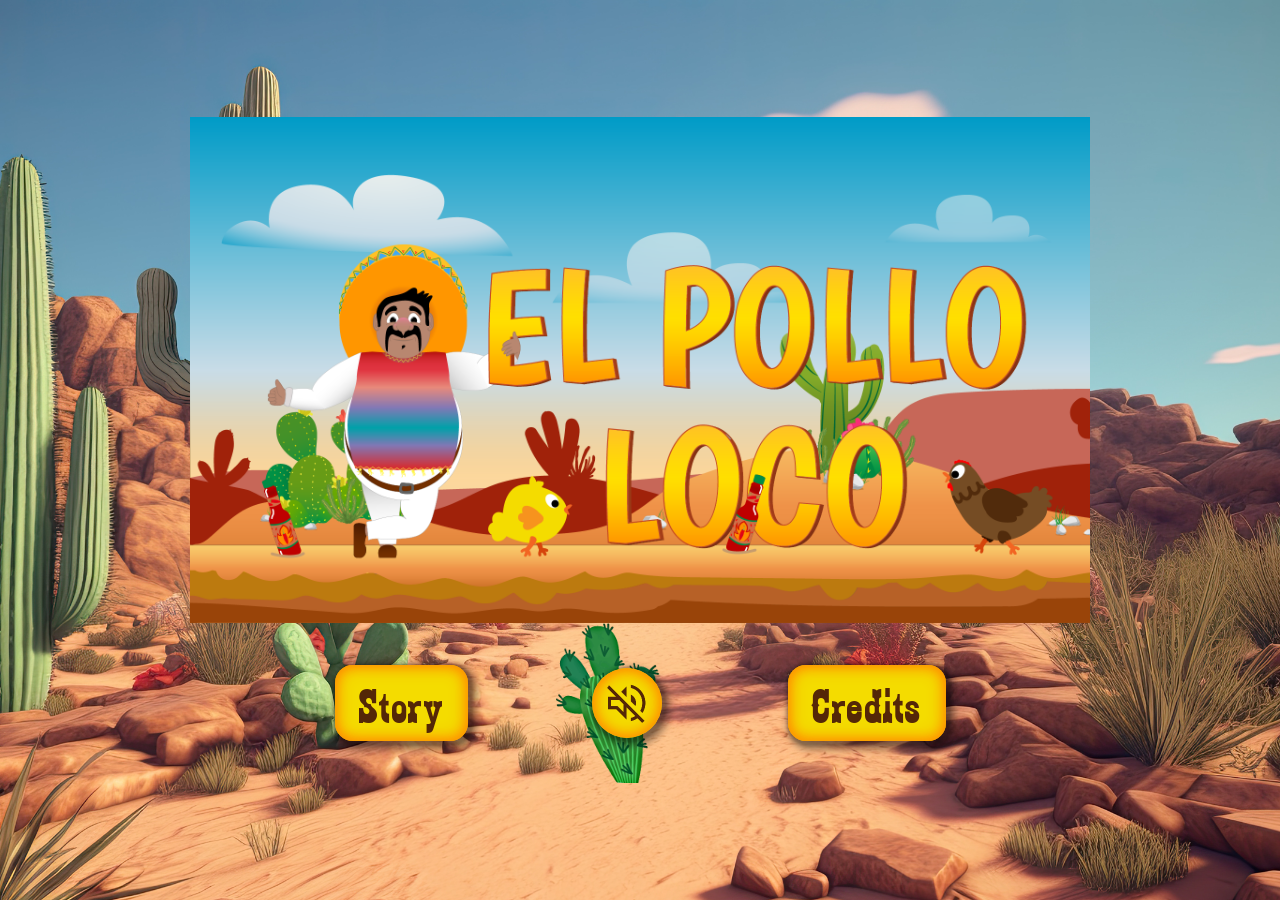
==== commit 88b10179: "style: responsiveness (1)" ====
--- a/index.html
+++ b/index.html
@@ -7,6 +7,7 @@
     <link rel="icon" type="image/x-icon" href="./assets/favicon.png">
     <title>El pollo loco</title>
     <link rel="stylesheet" href="style.css">
+    <link rel="stylesheet" href="responsive.css">
     <script src="./constants/statusBarImages.js"></script>
     <script src="./constants/collectible-Images.js"></script>
     <script src="./constants/enemies-Images.js"></script>
--- a/style.css
+++ b/style.css
@@ -73,7 +73,6 @@
 }
 
 .message-landscape {
-  /* width: 100%; */
   width: auto;
 }
 
@@ -120,10 +119,6 @@
 
 .overlay {
   position: absolute;
-  /* left: 0;
-  right: 0;
-  top: 0;
-  bottom: 0; */
   inset: 0;
   display: flex;
   justify-content: center;
@@ -304,6 +299,11 @@
   padding: 6px 12px 2px;
 }
 
+.ghost-row {
+  display: none;
+  height: 0;
+}
+
 .small-text {
   font-size: 28px;
 }
@@ -386,4 +386,5 @@
 
 .d-none {
   display: none;
-}+}
+
--- a/responsive.css
+++ b/responsive.css
@@ -0,0 +1,157 @@
+@media only screen and (max-width: 720px) {
+  canvas {
+    width: 100vw;
+  }
+}
+
+@media only screen and (max-height: 480px) {
+  canvas {
+    height: 100vh;
+  }
+}
+
+/* @media (max-height:740px) { */
+@media (height < 740px) {
+  h1 {
+    display: none;
+  }
+
+  .big {
+    font-size: calc(40.0px + (100vh - 510.0px) * 0.03478);
+    padding-top: calc(10.0px + (100vh - 510.0px) * 0.01739);
+    padding-left: calc(18.0px + (100vh - 510.0px) * 0.02609);
+    padding-right: calc(18.0px + (100vh - 510.0px) * 0.02609);
+    padding-bottom: calc(6.0px + (100vh - 510.0px) * 0.0087);
+  }
+
+  .vertical-space {
+    /* margin-top: 15px; */
+    margin-top: calc(15.0px + (100vh - 580.0px) * 0.16875);
+  }
+
+  .icon {
+    /* 740 bis 580 */
+    /* width: calc(50.0px + (100vh - 580.0px) * 0.125);
+    height: calc(50.0px + (100vh - 580.0px) * 0.125); */
+
+    /* 740 bis 510 */
+    width: calc(50.0px + (100vh - 510.0px) * 0.08696);
+    height: calc(50.0px + (100vh - 510.0px) * 0.08696);
+  }
+
+  .circle {
+    /* 740 bis 580 */
+    /* padding: calc(5.0px + (100vh - 580.0px) * 0.03125); */
+
+    /* 740 bis 510 */
+    padding: calc(5.0px + (100vh - 510.0px) * 0.02174);
+  }
+}
+
+@media (height < 680px) {
+  .frame {
+    height: calc(400.0px + (100vh - 510.0px) * 0.62353);
+      /* height: 400px; */
+    width: calc(710.0px + (100vh - 510.0px) * 1.11765);
+      /* width: 710px; */
+
+    /* height: calc(255.0px + (100vh - 450.0px) * 1.0913);
+    width: calc(450.0px + (100vh - 450.0px) * 1.95652); */
+  }
+
+  .overlay > img {
+    max-width: calc(710.0px + (100vh - 510.0px) * 1.11765);
+      /* max-width: 710px; */
+      /* min-width: 610px; credits sonst zu schmal */
+    height: calc(400.0px + (100vh - 510.0px) * 0.62353);
+      /* height: 400px; */
+
+    /* height: calc(255.0px + (100vh - 450.0px) * 1.0913);
+    width: calc(450.0px + (100vh - 450.0px) * 1.95652); */
+  }
+  
+  .cactus {
+    /* height: 100px; */
+    height: calc(100.0px + (100vh - 510.0px) * 0.35294);
+    width: calc(100.0px + (100vh - 510.0px) * 0.35294);
+    /* width: 100px; */
+  }
+
+
+
+  .template {
+    font-size: 22px;
+    line-height: 26px;
+    padding: 24px;
+    row-gap: 20px;
+  }
+
+  .medium-size {
+    font-size: 24px;
+  }
+
+  .key {
+    width: 35px;
+    height: 35px;
+  }
+
+  .moves td, td > img {
+    height: 40px;
+  }
+
+  .small-text {
+    font-size: 22px;
+  }
+
+  .footnote-div {
+    row-gap: 18px;
+  }
+
+}
+
+@media (height < 450px) {
+  .frame {
+    height: calc(255.0px + (100vh - 320.0px) * 0.83077);
+    width: calc(450.0px + (100vh - 320.0px) * 1.48462);
+  }
+
+  .overlay > img {
+    height: calc(255.0px + (100vh - 320.0px) * 0.83077);
+    max-width: calc(450.0px + (100vh - 320.0px) * 1.48462);
+    min-width: 450px; /*Test*/
+  }
+
+  .ctrlBtnsTemplate {
+    display: flex;
+    column-gap: 30px;
+  }
+
+  .moves tr {
+    height: 44px;
+  }
+
+  .moves tr > td:first-of-type {
+    width: 50px;
+  }
+
+  .ghost-row {
+    display: block;
+    height: 58px;
+  }
+}
+
+@media (height < 400px) {
+  .cactus {
+    width: 60px;
+    height: 60px;
+  }
+
+  .icon {
+    width: 35px;
+    height: 35px;
+  }
+
+  .circle {
+    padding: 2px;
+  }
+}
